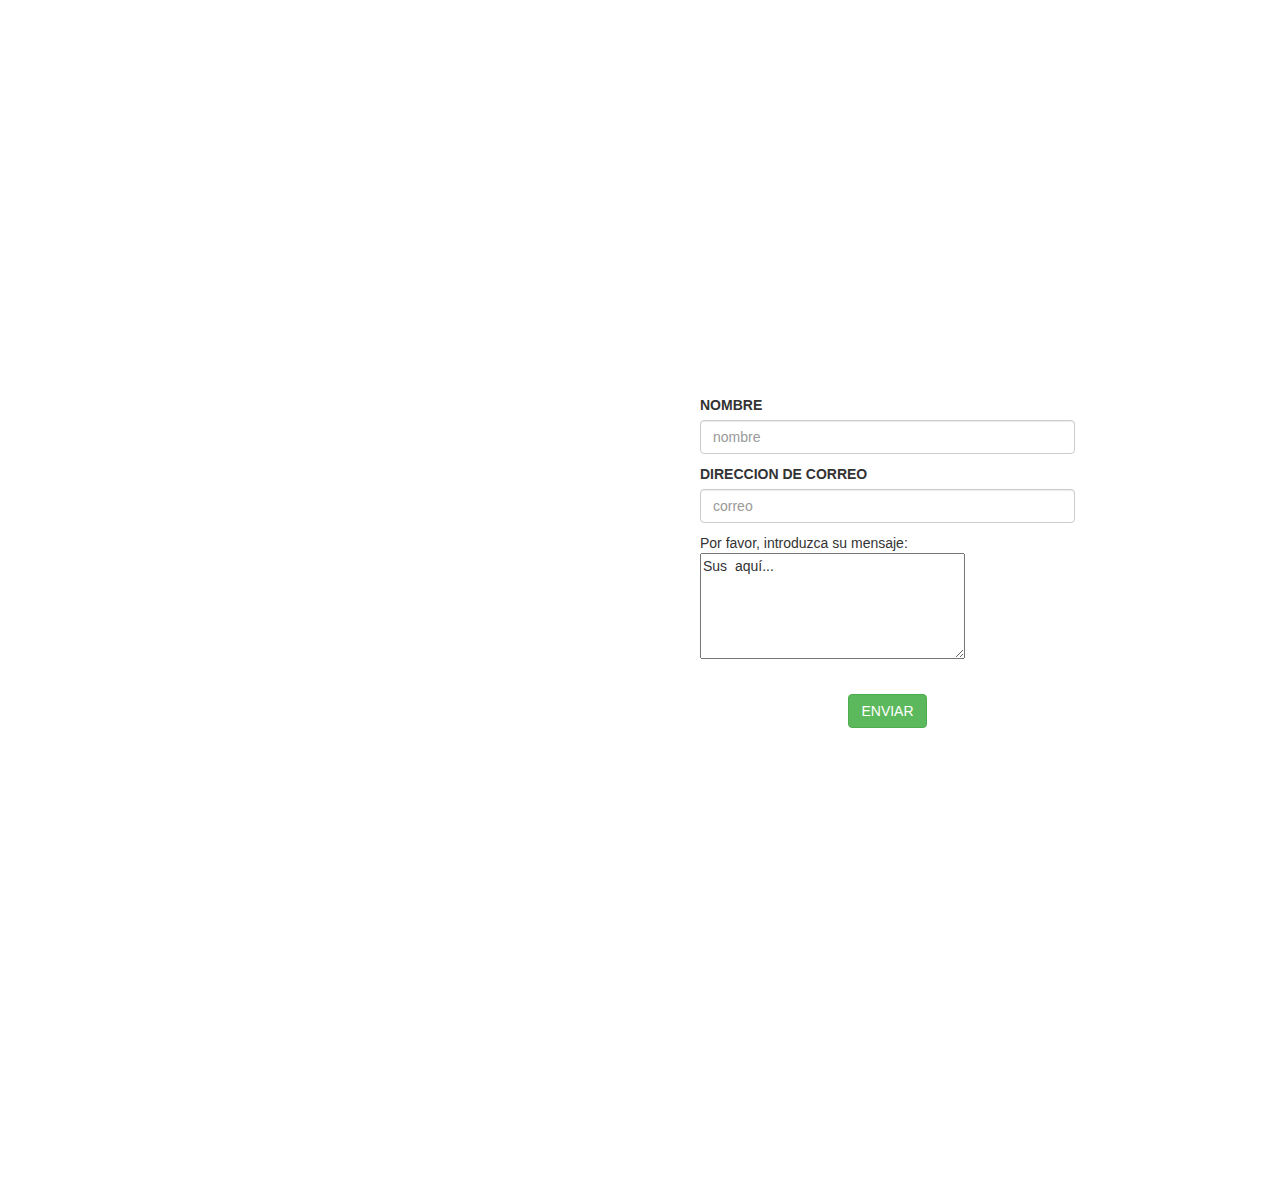
==== contacto.html @ 4db7680b "Fuentes de la pagina" ====
<!DOCTYPE html>
<html lang="en">
<head>
	<meta charset="UTF-8">
	<title>Mi Primera Pagina</title>
	<link rel="stylesheet" href="estilo.css">
	<link rel="stylesheet" href="bootstrap/css/bootstrap.css">

</head>
<body background="black">


  
    <!--los div son las secciones de nuestra pagina-->

	<div id="banner">
		 <ul>
	     	<li><a href="index.html">INICIO</a></li>
	     	<li><a href="carnes.html">CARNES</a></li>
	     	<li><a href="vision.html">VISION</a></li>
	     	<li><a href="galeria.html">GALERIA</a></li>
	     	<li><a href="contacto.html">CONTACTO</a></li>
	     </ul>

	</div>
	<div id="logo">
		<ul>
			<li><a href="index.html"><img src="imagenes/logo.png" alt=""></a></li>
		</ul>
	</div>


	
	<div id="footer">

		
	</div>
         <div id="pag">
        <div class="">
           <p></p>
           <p></p>
            <form action="" class="form-horizontal">
                <div class="col-xs-3">
                    <div class="form-group">
                        
                        
                        <label for="" class="font ">NOMBRE</label>
                        <input type="text" placeholder="nombre" class="form-control">
                        
                        <p></p>
                        
                        <label for="">DIRECCION DE CORREO</label>
                        <input type="text"  placeholder="correo" class="form-control">
                        
                        <p></p>
                        
                       

                        <P>Por favor, introduzca su mensaje:<BR>
      						<TEXTAREA rows="5" cols="30" name="txtsugerencias">Sus  aquí...</TEXTAREA><BR>
      							<INPUT type="hidden" name="identificador" value="Z87X09RF"><BR>
      
     							 </P>

       <div class="text-center">
                            <button class="btn btn-success">ENVIAR</button>
                            
                        </div>
    
                        
                    </div>
                </div>
            </form>
        </div>
    </div>
</body>
</html>
---- estilo.css ----
body{
	background:black;
	color:black;
}
ul li{
   list-style: none; 
}
#banner{
	width:1200px;
	height:236px;
	background:url("imagenes/banner.jpg");
	margin:0 auto;
}
#logo{
	width:272px;
	height:268px;
	background:transparent;
	margin-left: 195px;
	margin-top:-270px;
}

/* #logo ul li a img{ 
	transition:3s;

}
#logo ul li a img:hover{ 
	transform:skewX(20deg);
} */


#nav{
	width:1200px;
	height:598px;
	background:url("imagenes/nav.jpg");
	margin:0 auto;
	margin-top:-65px;
}
#nav h1{
	font-size: -15px;
}

/*esta es una clase y se diferencia del id  por un punto*/

.slider{
	width:1200px;
	height:862px;
	background:url("imagenes/slider.jpg");
	margin:0 auto;
	margin-top:-52px;
}
#info{
	width:1200px;
	height:846px;
	background:url("imagenes/info.jpg");
	margin:0 auto;
	margin-top:-54px;
}
#galeria{
	width:1200px;
	height:846px;
	background:url("imagenes/galeria.jpg");
	margin:0 auto;
	margin-top:-54px;
}



#footer{
	width:1200px;
	height:806px;
	background:url("imagenes/footer.jpg");
	margin:0 auto;
	margin-top:-55px;
}	
#banner ul{
	margin-left: 450px;
}
#banner ul li{
	list-style: none;
	display: inline-block;
	width: 130px;
	height: 25px;
	margin-left: -2px;
	margin-top: 130px;
	font: 80% lucida handwriting;
	border-radius: 4px;
	background: transparent;
	text-align: center;
	padding-top: 20px;
	cursor:pointer;
	transition: .3s;
}
#banner ul li:hover{
	background: transparent;
	color: black;

}
#banner ul li a:hover{
	color:black;
}
#banner ul li a{
	text-decoration: none;
	color:white;
	padding: 30px;
}

#video{
margin-top: -700px;
margin-left: 380px;
}

#pag{

	font: bold;
    width:1500px;
	height:806px;
	margin-top: -600px;
	margin-left: 700px;
	text-decoration: none;
	content: white;

}
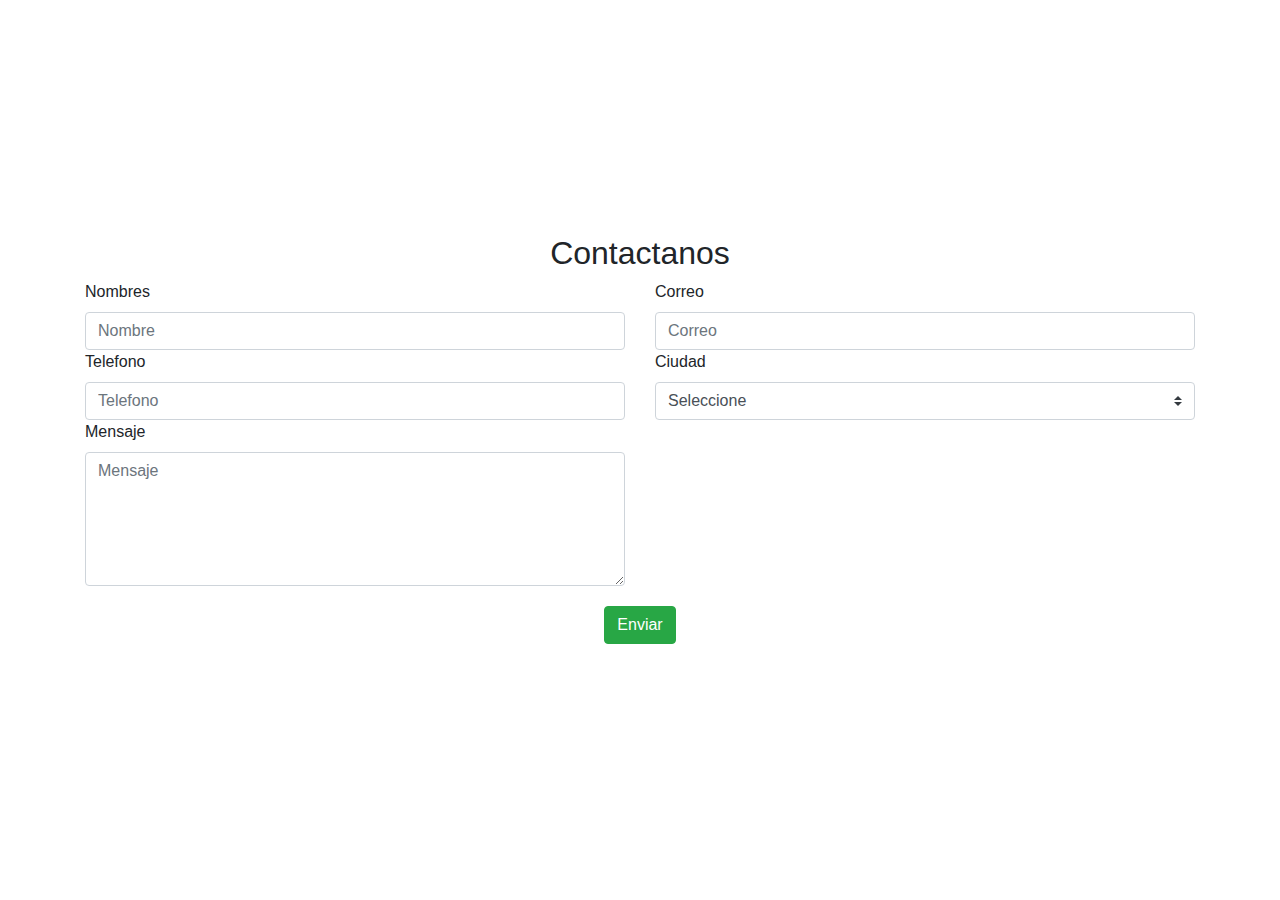
==== commit 8827a5b3: "Se realizan ajuestes generales" ====
--- a/contacto.html
+++ b/contacto.html
@@ -1,77 +1,85 @@
 <!DOCTYPE html>
 <html lang="en">
+
 <head>
-	<meta charset="UTF-8">
-	<title>Mi Primera Pagina</title>
-	<link rel="stylesheet" href="estilo.css">
-	<link rel="stylesheet" href="bootstrap/css/bootstrap.css">
+    <meta charset="UTF-8">
+    <title>Restaurante</title>
+    <link rel="stylesheet" href="estilo.css">
+    <link rel="stylesheet" href="https://stackpath.bootstrapcdn.com/bootstrap/4.4.1/css/bootstrap.min.css"
+        integrity="sha384-Vkoo8x4CGsO3+Hhxv8T/Q5PaXtkKtu6ug5TOeNV6gBiFeWPGFN9MuhOf23Q9Ifjh" crossorigin="anonymous">
+
 
 </head>
-<body background="black">
 
-
-  
+<body>
     <!--los div son las secciones de nuestra pagina-->
 
-	<div id="banner">
-		 <ul>
-	     	<li><a href="index.html">INICIO</a></li>
-	     	<li><a href="carnes.html">CARNES</a></li>
-	     	<li><a href="vision.html">VISION</a></li>
-	     	<li><a href="galeria.html">GALERIA</a></li>
-	     	<li><a href="contacto.html">CONTACTO</a></li>
-	     </ul>
+    <div id="banner">
+        <ul>
+            <li><a href="index.html">INICIO</a></li>
+            <li><a href="carnes.html">CARNES</a></li>
+            <li><a href="pescados.html">PESCADOS</a></li>
+            <li><a href="sopas.html">SOPAS</a></li>
+            <li><a href="bebidas.html">BEBIDAS</a></li>
+            <li><a href="contacto.html">CONTACTO</a></li>
+        </ul>
 
-	</div>
-	<div id="logo">
-		<ul>
-			<li><a href="index.html"><img src="imagenes/logo.png" alt=""></a></li>
-		</ul>
-	</div>
-
-
-	
-	<div id="footer">
-
-		
-	</div>
-         <div id="pag">
-        <div class="">
-           <p></p>
-           <p></p>
-            <form action="" class="form-horizontal">
-                <div class="col-xs-3">
-                    <div class="form-group">
-                        
-                        
-                        <label for="" class="font ">NOMBRE</label>
-                        <input type="text" placeholder="nombre" class="form-control">
-                        
-                        <p></p>
-                        
-                        <label for="">DIRECCION DE CORREO</label>
-                        <input type="text"  placeholder="correo" class="form-control">
-                        
-                        <p></p>
-                        
-                       
-
-                        <P>Por favor, introduzca su mensaje:<BR>
-      						<TEXTAREA rows="5" cols="30" name="txtsugerencias">Sus  aquí...</TEXTAREA><BR>
-      							<INPUT type="hidden" name="identificador" value="Z87X09RF"><BR>
-      
-     							 </P>
-
-       <div class="text-center">
-                            <button class="btn btn-success">ENVIAR</button>
-                            
+    </div>
+    <div id="logo">
+        <ul>
+            <li><a href="index.html"><img src="imagenes/logo.png" alt=""></a></li>
+        </ul>
+    </div>
+    <div class="container">
+        <h2 style="text-align: center;">Contactanos</h2>
+        <form class="form-horizontal" name="formContact">
+            <div class="form-group">
+                <div class="row">
+                    <div class="col-md-6">
+                        <label for="" class="font ">Nombres</label>
+                        <input type="text" placeholder="Nombre" class="form-control" name="nombre">
+                    </div>
+                    <div class="col-md-6">
+                        <label for="">Correo</label>
+                        <input type="text" placeholder="Correo" class="form-control" name="correo">
+                    </div>
+                    <div class="col-md-6">
+                        <label for="">Telefono</label>
+                        <input type="text" placeholder="Telefono" class="form-control" name="telefono">
+                    </div>
+                    <div class="col-md-6">
+                        <label>Ciudad</label>
+                        <select class="custom-select mr-sm-2" id="inlineFormCustomSelect" name="ciudad">
+                            <option selected>Seleccione</option>
+                            <option value="Bogota">Bogotá</option>
+                            <option value="Medellin">Medellín</option>
+                            <option value="Cali">Cali</option>
+                            <option value="Barranquilla">Barranquilla</option>
+                            <option value="Cartagena">Cartagena</option>
+                            <option value="Bucaramanga">Bucaramanga</option>
+                            <option value="Bucaramanga">Otra Cuidad</option>
+                        </select>
+                    </div>
+                    <div class="col-md-6">
+                        <label>Mensaje</label>
+                        <textarea rows="5" placeholder="Mensaje" cols="30" class="form-control" name="mensaje"></textarea>
+                    </div>
+                    <div class="col-md-12">
+                        <div class="text-center">
+                            <button class="btn btn-success" onclick="return sendData()" style="margin-top: 20px;;">Enviar</button>
                         </div>
-    
-                        
                     </div>
                 </div>
-            </form>
-        </div>
+            </div>
+        </form>
     </div>
+    <script src="https://code.jquery.com/jquery-3.5.0.min.js"
+        integrity="sha256-xNzN2a4ltkB44Mc/Jz3pT4iU1cmeR0FkXs4pru/JxaQ=" crossorigin="anonymous"></script>
+    <script src="https://stackpath.bootstrapcdn.com/bootstrap/4.4.1/js/bootstrap.min.js"
+        integrity="sha384-wfSDF2E50Y2D1uUdj0O3uMBJnjuUD4Ih7YwaYd1iqfktj0Uod8GCExl3Og8ifwB6"
+        crossorigin="anonymous"></script>
+        <script src="data.js"></script>
+
 </body>
+
 </html>--- a/estilo.css
+++ b/estilo.css
@@ -1,22 +1,25 @@
-body{
-	background:black;
-	color:black;
+body {
+	background: black;
+	color: black;
 }
-ul li{
-   list-style: none; 
+
+ul li {
+	list-style: none;
 }
-#banner{
-	width:1200px;
-	height:236px;
-	background:url("imagenes/banner.jpg");
-	margin:0 auto;
+
+#banner {
+	width: 1200px;
+	height: 236px;
+	background: url("imagenes/banner.jpg");
+	margin: 0 auto;
 }
-#logo{
-	width:272px;
-	height:268px;
-	background:transparent;
+
+#logo {
+	width: 272px;
+	height: 268px;
+	background: transparent;
 	margin-left: 195px;
-	margin-top:-270px;
+	margin-top: -270px;
 }
 
 /* #logo ul li a img{ 
@@ -27,55 +30,57 @@
 	transform:skewX(20deg);
 } */
 
+#nav {
+	width: 1200px;
+	height: 598px;
+	background: url("imagenes/nav.jpg");
+	margin: 0 auto;
+	margin-top: -65px;
+}
 
-#nav{
-	width:1200px;
-	height:598px;
-	background:url("imagenes/nav.jpg");
-	margin:0 auto;
-	margin-top:-65px;
-}
-#nav h1{
+#nav h1 {
 	font-size: -15px;
 }
 
 /*esta es una clase y se diferencia del id  por un punto*/
 
-.slider{
-	width:1200px;
-	height:862px;
-	background:url("imagenes/slider.jpg");
-	margin:0 auto;
-	margin-top:-52px;
-}
-#info{
-	width:1200px;
-	height:846px;
-	background:url("imagenes/info.jpg");
-	margin:0 auto;
-	margin-top:-54px;
-}
-#galeria{
-	width:1200px;
-	height:846px;
-	background:url("imagenes/galeria.jpg");
-	margin:0 auto;
-	margin-top:-54px;
+.slider {
+	width: 1200px;
+	height: 862px;
+	background: url("imagenes/slider.jpg");
+	margin: 0 auto;
+	margin-top: -52px;
 }
 
+#info {
+	width: 1200px;
+	height: 846px;
+	background: url("imagenes/info.jpg");
+	margin: 0 auto;
+	margin-top: -54px;
+}
 
+#galeria {
+	width: 1200px;
+	height: 846px;
+	background: url("imagenes/galeria.jpg");
+	margin: 0 auto;
+	margin-top: -54px;
+}
 
-#footer{
-	width:1200px;
-	height:806px;
-	background:url("imagenes/footer.jpg");
-	margin:0 auto;
-	margin-top:-55px;
-}	
-#banner ul{
-	margin-left: 450px;
+#footer {
+	width: 1200px;
+	height: 806px;
+	background: url("imagenes/footer.jpg");
+	margin: 0 auto;
+	margin-top: -55px;
 }
-#banner ul li{
+
+#banner ul {
+	margin-left: 350px;
+}
+
+#banner ul li {
 	list-style: none;
 	display: inline-block;
 	width: 130px;
@@ -87,36 +92,44 @@
 	background: transparent;
 	text-align: center;
 	padding-top: 20px;
-	cursor:pointer;
+	cursor: pointer;
 	transition: .3s;
 }
-#banner ul li:hover{
+
+#banner ul li:hover {
 	background: transparent;
 	color: black;
+}
 
+#banner ul li a:hover {
+	color: black;
 }
-#banner ul li a:hover{
-	color:black;
-}
-#banner ul li a{
+
+#banner ul li a {
 	text-decoration: none;
-	color:white;
+	color: white;
 	padding: 30px;
 }
 
-#video{
-margin-top: -700px;
-margin-left: 380px;
+#video {
+	margin-top: -700px;
+	margin-left: 380px;
 }
 
-#pag{
-
+#pag {
 	font: bold;
-    width:1500px;
-	height:806px;
+	width: 1500px;
+	height: 806px;
 	margin-top: -600px;
 	margin-left: 700px;
 	text-decoration: none;
 	content: white;
+}
 
-}
+/*container*/
+
+.containerBody {
+	margin-top: 30px !important;
+	text-align: center !important;
+	width: 50% !important;
+}